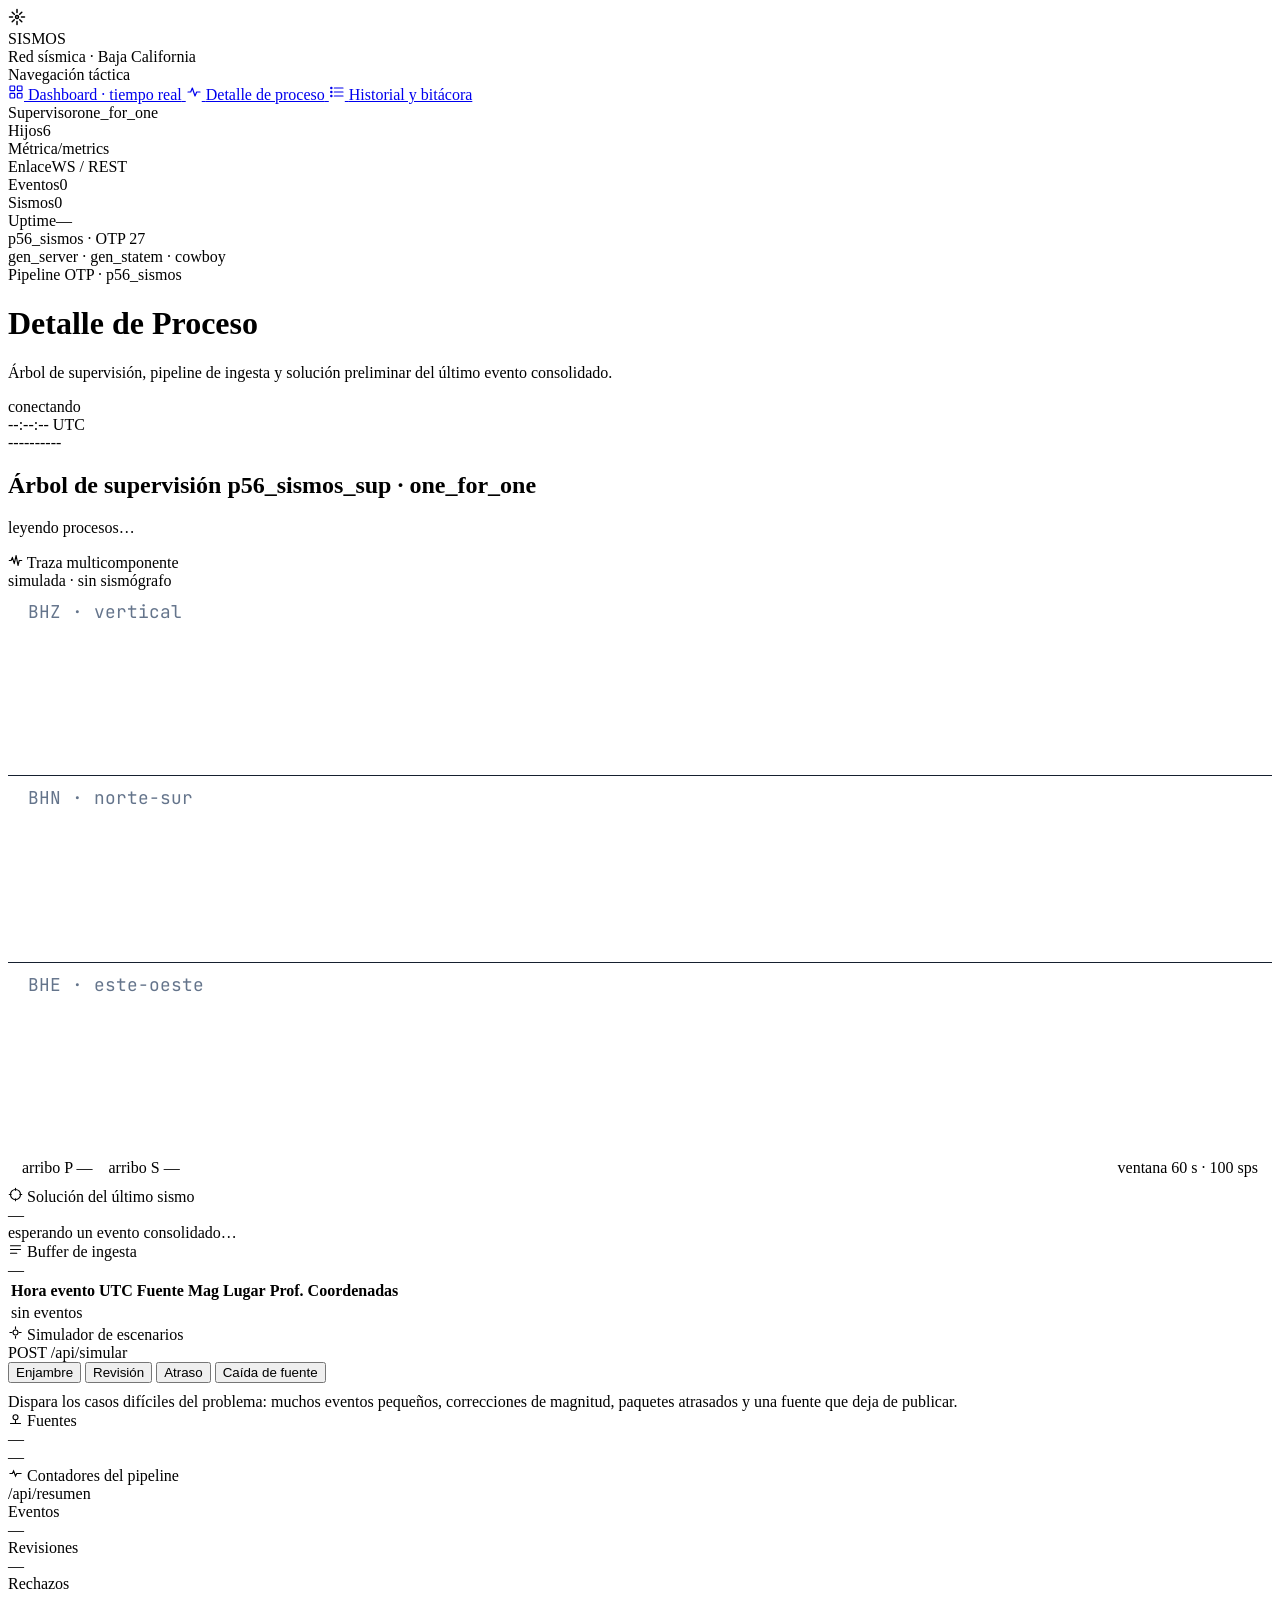
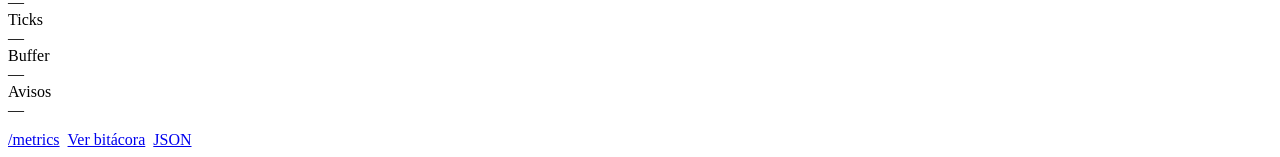
==== proyectos/56-sismos/priv/static/proceso.html @ 209878bd "56-sismos: backend OTP completo, UI de 3 pantallas y release funcional - Pipeline: fuentes (simulado" ====
<!DOCTYPE html>
<html lang="es" class="dark">
<head>
  <meta charset="utf-8">
  <meta name="viewport" content="width=device-width, initial-scale=1.0">
  <meta name="theme-color" content="#0a0f1d">
  <title>Detalle de proceso · SISMOS</title>
  <meta name="description" content="Estado de los procesos OTP, pipeline de ingesta y solución preliminar del último sismo.">
  <link rel="preconnect" href="https://fonts.googleapis.com">
  <link rel="preconnect" href="https://fonts.gstatic.com" crossorigin>
  <link href="https://fonts.googleapis.com/css2?family=Inter:wght@400;500;600&family=JetBrains+Mono:wght@400;500;600&family=Space+Grotesk:wght@500;600;700&display=swap" rel="stylesheet">
  <link rel="stylesheet" href="/css/app.css">
</head>
<body>
<div class="layout">

  <aside class="sidebar">
    <div class="brand">
      <div class="brand-mark" aria-hidden="true">
        <svg width="18" height="18" viewBox="0 0 24 24" fill="none" stroke="currentColor" stroke-width="2" stroke-linecap="round" stroke-linejoin="round">
          <circle cx="12" cy="12" r="2"></circle>
          <path d="M12 2v4M12 18v4M2 12h4M18 12h4"></path>
          <path d="M5.6 5.6l2.8 2.8M15.6 15.6l2.8 2.8M18.4 5.6l-2.8 2.8M8.4 15.6l-2.8 2.8"></path>
        </svg>
      </div>
      <div>
        <div class="brand-name">SISMOS</div>
        <div class="brand-sub">Red sísmica · Baja California</div>
      </div>
    </div>

    <div class="side-label">Navegación táctica</div>
    <nav class="nav" aria-label="Navegación principal">
      <a href="/">
        <svg class="ico" width="16" height="16" viewBox="0 0 24 24" fill="none" stroke="currentColor" stroke-width="1.8"><rect x="3" y="3" width="7" height="7" rx="1"></rect><rect x="14" y="3" width="7" height="7" rx="1"></rect><rect x="3" y="14" width="7" height="7" rx="1"></rect><rect x="14" y="14" width="7" height="7" rx="1"></rect></svg>
        <span>Dashboard · tiempo real</span>
      </a>
      <a href="/proceso" aria-current="page">
        <svg class="ico" width="16" height="16" viewBox="0 0 24 24" fill="none" stroke="currentColor" stroke-width="1.8" stroke-linecap="round" stroke-linejoin="round"><path d="M3 12h4l2.5-6 4 12 2.5-6h5"></path></svg>
        <span>Detalle de proceso</span>
      </a>
      <a href="/historial">
        <svg class="ico" width="16" height="16" viewBox="0 0 24 24" fill="none" stroke="currentColor" stroke-width="1.8" stroke-linecap="round"><path d="M8 6h13M8 12h13M8 18h13"></path><circle cx="3.5" cy="6" r="1"></circle><circle cx="3.5" cy="12" r="1"></circle><circle cx="3.5" cy="18" r="1"></circle></svg>
        <span>Historial y bitácora</span>
      </a>
    </nav>

    <div class="side-block">
      <div class="side-kv"><span class="k">Supervisor</span><span class="v">one_for_one</span></div>
      <div class="side-kv"><span class="k">Hijos</span><span class="v">6</span></div>
      <div class="side-kv"><span class="k">Métrica</span><span class="v">/metrics</span></div>
      <div class="side-kv"><span class="k">Enlace</span><span class="v" id="side-enlace">WS / REST</span></div>
    </div>

    <div class="side-block">
      <div class="side-kv"><span class="k">Eventos</span><span class="v" id="side-eventos">0</span></div>
      <div class="side-kv"><span class="k">Sismos</span><span class="v" id="side-sismos">0</span></div>
      <div class="side-kv"><span class="k">Uptime</span><span class="v" id="side-uptime">—</span></div>
    </div>

    <div class="side-foot">
      <div class="pill-live"><span class="dot" style="color:#10b981"></span> p56_sismos · OTP 27</div>
      <div class="tiny faint mono">gen_server · gen_statem · cowboy</div>
    </div>
  </aside>

  <main class="main">
    <header class="topbar">
      <div>
        <div class="eyebrow">Pipeline OTP · p56_sismos</div>
        <h1>Detalle de Proceso</h1>
        <p class="page-sub">Árbol de supervisión, pipeline de ingesta y solución preliminar del último evento consolidado.</p>
      </div>
      <div class="topbar-right">
        <div class="live-pill" id="estado-live"><span class="dot"></span>conectando</div>
        <div class="clock-box">
          <div class="t mono" id="reloj">--:--:-- UTC</div>
          <div class="d mono" id="fecha">----------</div>
        </div>
      </div>
    </header>

    <h2 class="section-title">Árbol de supervisión <span class="mono">p56_sismos_sup · one_for_one</span></h2>
    <section class="proc-grid" id="procesos" aria-live="polite">
      <div class="empty">leyendo procesos…</div>
    </section>

    <div class="grid-2" style="margin-top:16px">
      <div class="stack">

        <!-- Traza multicomponente -->
        <section class="panel">
          <div class="panel-head">
            <div class="panel-title">
              <svg class="ico" width="15" height="15" viewBox="0 0 24 24" fill="none" stroke="currentColor" stroke-width="1.8" stroke-linecap="round" stroke-linejoin="round"><path d="M2 12h3l2-5 3 10 3-13 3 16 2-8h4"></path></svg>
              Traza multicomponente
            </div>
            <div class="panel-note" id="traza-nota">simulada · sin sismógrafo</div>
          </div>

          <div class="trace-wrap">
            <svg viewBox="0 0 640 92" role="img" aria-label="Componente vertical BHZ">
              <g id="eje-bhz"></g>
              <polyline id="w-bhz" fill="none" stroke="#38bdf8" stroke-width="1.3" points=""></polyline>
              <text x="10" y="14" fill="#64748b" font-family="JetBrains Mono, monospace" font-size="9">BHZ · vertical</text>
            </svg>
            <svg viewBox="0 0 640 92" role="img" aria-label="Componente norte-sur BHN" style="border-top:1px solid #16202f">
              <g id="eje-bhn"></g>
              <polyline id="w-bhn" fill="none" stroke="#818cf8" stroke-width="1.3" points=""></polyline>
              <text x="10" y="14" fill="#64748b" font-family="JetBrains Mono, monospace" font-size="9">BHN · norte-sur</text>
            </svg>
            <svg viewBox="0 0 640 92" role="img" aria-label="Componente este-oeste BHE" style="border-top:1px solid #16202f">
              <g id="eje-bhe"></g>
              <polyline id="w-bhe" fill="none" stroke="#10b981" stroke-width="1.3" points=""></polyline>
              <text x="10" y="14" fill="#64748b" font-family="JetBrains Mono, monospace" font-size="9">BHE · este-oeste</text>
            </svg>
          </div>

          <div class="panel-body" style="padding:10px 14px;display:flex;gap:16px;flex-wrap:wrap">
            <span class="tiny mono dim">arribo P <span id="t-p">—</span></span>
            <span class="tiny mono dim">arribo S <span id="t-s">—</span></span>
            <span class="tiny mono dim" style="margin-left:auto">ventana 60 s · 100 sps</span>
          </div>
        </section>

        <!-- Solución preliminar -->
        <section class="panel">
          <div class="panel-head">
            <div class="panel-title">
              <svg class="ico" width="15" height="15" viewBox="0 0 24 24" fill="none" stroke="currentColor" stroke-width="1.8" stroke-linecap="round"><circle cx="12" cy="12" r="8"></circle><path d="M12 2v3M12 19v3M2 12h3M19 12h3"></path></svg>
              Solución del último sismo
            </div>
            <div class="panel-note" id="sol-nota">—</div>
          </div>
          <div class="panel-body" id="solucion">
            <div class="empty">esperando un evento consolidado…</div>
          </div>
        </section>

        <!-- Ingesta cruda -->
        <section class="panel">
          <div class="panel-head">
            <div class="panel-title">
              <svg class="ico" width="15" height="15" viewBox="0 0 24 24" fill="none" stroke="currentColor" stroke-width="1.8" stroke-linecap="round"><path d="M4 6h16M4 12h16M4 18h10"></path></svg>
              Buffer de ingesta
            </div>
            <div class="panel-note" id="raw-nota">—</div>
          </div>
          <div class="table-wrap">
            <table class="data">
              <thead>
                <tr><th>Hora evento UTC</th><th>Fuente</th><th>Mag</th><th>Lugar</th><th>Prof.</th><th>Coordenadas</th></tr>
              </thead>
              <tbody id="raw">
                <tr><td colspan="6" class="empty">sin eventos</td></tr>
              </tbody>
            </table>
          </div>
        </section>
      </div>

      <div class="stack">

        <!-- Escenarios -->
        <section class="panel">
          <div class="panel-head">
            <div class="panel-title">
              <svg class="ico" width="15" height="15" viewBox="0 0 24 24" fill="none" stroke="currentColor" stroke-width="1.8" stroke-linecap="round"><path d="M12 3v3M12 18v3M3 12h3M18 12h3"></path><circle cx="12" cy="12" r="4"></circle></svg>
              Simulador de escenarios
            </div>
            <div class="panel-note">POST /api/simular</div>
          </div>
          <div class="panel-body">
            <div class="chips" id="escenarios">
              <button class="chip" type="button" data-modo="enjambre">Enjambre</button>
              <button class="chip" type="button" data-modo="revision">Revisión</button>
              <button class="chip" type="button" data-modo="atraso">Atraso</button>
              <button class="chip" type="button" data-modo="caida">Caída de fuente</button>
            </div>
            <p class="tiny dim" style="margin:10px 0 0">
              Dispara los casos difíciles del problema: muchos eventos pequeños, correcciones de
              magnitud, paquetes atrasados y una fuente que deja de publicar.
            </p>
          </div>
        </section>

        <!-- Fuentes -->
        <section class="panel">
          <div class="panel-head">
            <div class="panel-title">
              <svg class="ico" width="15" height="15" viewBox="0 0 24 24" fill="none" stroke="currentColor" stroke-width="1.8" stroke-linecap="round"><path d="M12 20v-6M12 14a4 4 0 1 0 0-8 4 4 0 0 0 0 8Z"></path><path d="M4 20h16"></path></svg>
              Fuentes
            </div>
            <div class="panel-note" id="fuentes-nota">—</div>
          </div>
          <div class="panel-body" id="fuentes">
            <div class="empty">—</div>
          </div>
        </section>

        <!-- Pipeline -->
        <section class="panel">
          <div class="panel-head">
            <div class="panel-title">
              <svg class="ico" width="15" height="15" viewBox="0 0 24 24" fill="none" stroke="currentColor" stroke-width="1.8" stroke-linecap="round"><path d="M3 12h4l2-4 3 8 2-4h7"></path></svg>
              Contadores del pipeline
            </div>
            <div class="panel-note">/api/resumen</div>
          </div>
          <div class="panel-body">
            <div class="telemetry" id="pipeline">
              <div class="tel"><div class="k">Eventos</div><div class="v" id="p-eventos">—</div></div>
              <div class="tel"><div class="k">Revisiones</div><div class="v" id="p-revisiones">—</div></div>
              <div class="tel"><div class="k">Rechazos</div><div class="v" id="p-rechazos">—</div></div>
              <div class="tel"><div class="k">Ticks</div><div class="v" id="p-ticks">—</div></div>
              <div class="tel"><div class="k">Buffer</div><div class="v" id="p-buffer">—</div></div>
              <div class="tel"><div class="k">Avisos</div><div class="v" id="p-avisos">—</div></div>
            </div>
            <div style="display:flex;gap:8px;flex-wrap:wrap;margin-top:12px">
              <a class="btn ghost" href="/metrics" target="_blank" rel="noopener">/metrics</a>
              <a class="btn ghost" href="/historial">Ver bitácora</a>
              <a class="btn ghost" href="/api/procesos" target="_blank" rel="noopener">JSON</a>
            </div>
          </div>
        </section>
      </div>
    </div>
  </main>
</div>

<div class="toasts" aria-live="polite"></div>
<script src="/js/app.js"></script>
<script src="/js/proceso.js"></script>
</body>
</html>
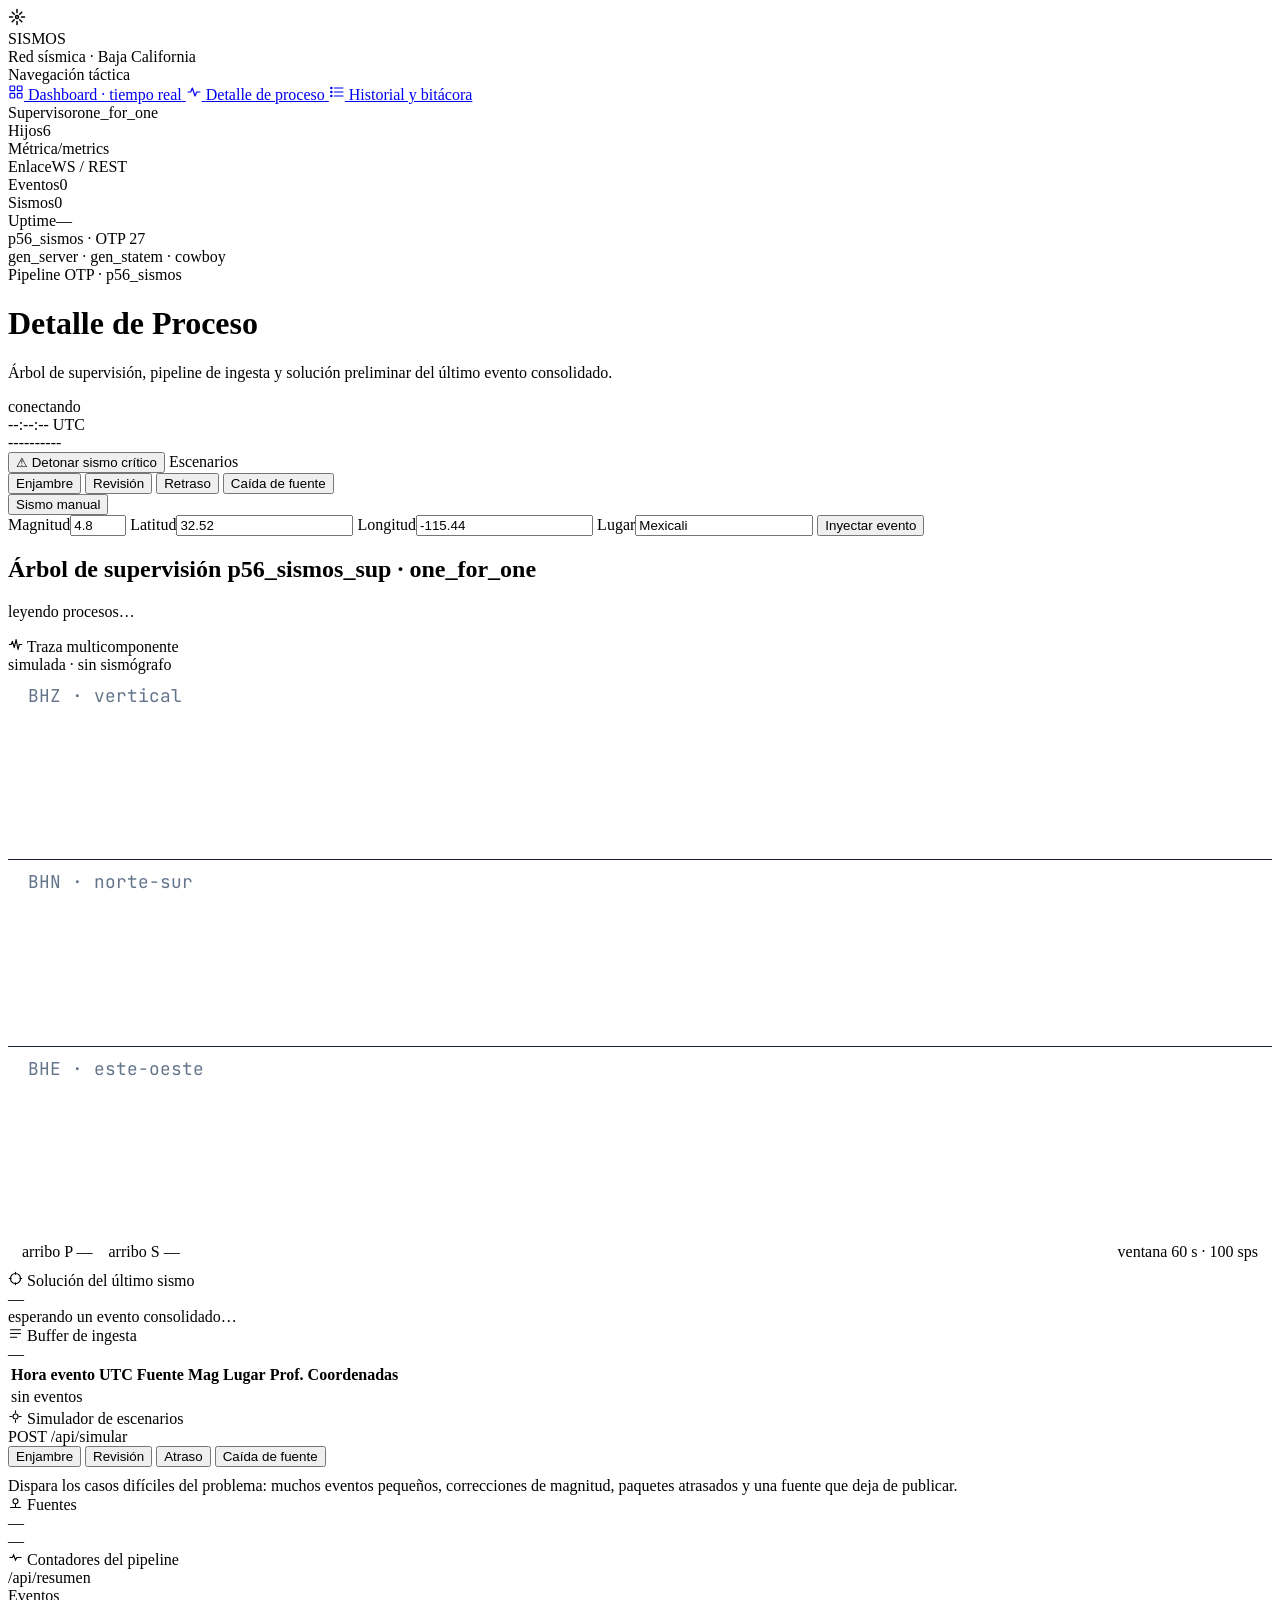
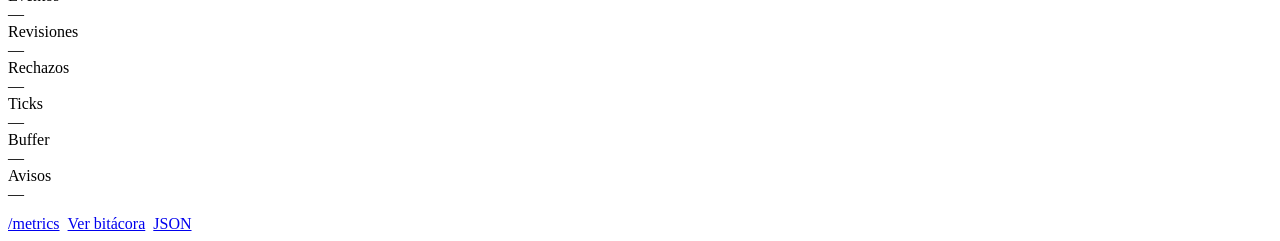
==== commit ffea403d: "56-sismos: demo interactivo y fix de plausibilidad fisica - Barra de demo en / y /proceso: boton Det" ====
--- a/proyectos/56-sismos/priv/static/proceso.html
+++ b/proyectos/56-sismos/priv/static/proceso.html
@@ -79,6 +79,26 @@
         </div>
       </div>
     </header>
+
+    <!-- Controles de demo -->
+    <section class="demo-bar" aria-label="Controles de demostración">
+      <button class="btn detonar" id="btn-critico" type="button">⚠ Detonar sismo crítico</button>
+      <span class="demo-label">Escenarios</span>
+      <div class="chips" id="demo-escenarios" role="group" aria-label="Escenarios del simulador">
+        <button class="chip" type="button" data-modo="enjambre">Enjambre</button>
+        <button class="chip" type="button" data-modo="revision">Revisión</button>
+        <button class="chip" type="button" data-modo="atraso">Retraso</button>
+        <button class="chip" type="button" data-modo="caida">Caída de fuente</button>
+      </div>
+      <button class="btn ghost" id="btn-manual" type="button">Sismo manual</button>
+      <form class="demo-form" id="form-manual" autocomplete="off">
+        <label>Magnitud<input type="number" id="m-mag" step="0.1" min="1" max="9.5" value="4.8"></label>
+        <label>Latitud<input type="number" id="m-lat" step="0.01" value="32.52"></label>
+        <label>Longitud<input type="number" id="m-lon" step="0.01" value="-115.44"></label>
+        <label>Lugar<input type="text" id="m-lugar" value="Mexicali" maxlength="40" style="width:170px"></label>
+        <button class="btn primary" type="submit">Inyectar evento</button>
+      </form>
+    </section>
 
     <h2 class="section-title">Árbol de supervisión <span class="mono">p56_sismos_sup · one_for_one</span></h2>
     <section class="proc-grid" id="procesos" aria-live="polite">
